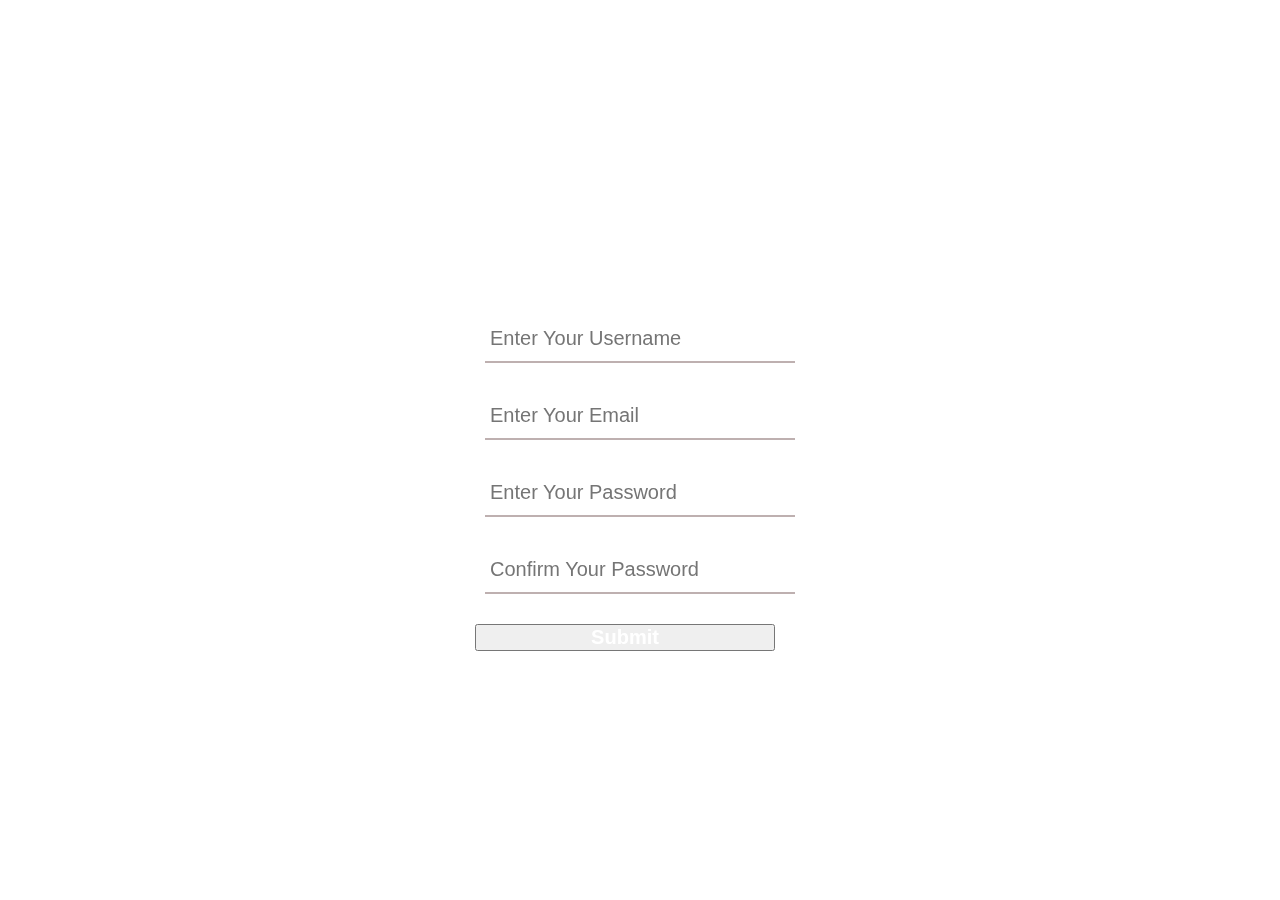
==== sign.html @ ab8b8c88 "new" ====
<!DOCTYPE html>
<html lang="en">
<head>
    <meta charset="UTF-8">
    <meta name="viewport" content="width=device-width, initial-scale=1.0">
    <title>Sign up Form</title>
    <link rel="stylesheet" href="style.css">
    <link href="https://cdn.jsdelivr.net/npm/bootstrap@5.0.2/dist/css/bootstrap.min.css" rel="stylesheet" integrity="sha384-EVSTQN3/azprG1Anm3QDgpJLIm9Nao0Yz1ztcQTwFspd3yD65VohhpuuCOmLASjC" crossorigin="anonymous">
    <script src="script.js"></script>
</head>
<body>
    <div class="container">
    <div class="form-box">
        <form action="" method="post" onsubmit=" return validation()" >
            <div id="message" class="alert alert-danger" style="display: none;">
               This is an error message
            </div>
           <h2>Sign Up</h2> 
           <div class="input-box">
            <input  type="text" id="name" name="Username" placeholder="Enter Your Username">
           </div>
           <div class="input-box">
            <input id="email" type="email" id="email" placeholder="Enter Your Email">
           </div>
           <div class="input-box">
            <input  id="password" type="password" name="Password" placeholder="Enter Your Password">
           </div>
           <div class="input-box">
            <input id="password2" type="password" name="cPassword" placeholder="Confirm Your Password">
           </div>
           <div class="btn" >
           <input  class="btn btn-primary"  type="submit">

           </div>
           
        </form>
    </div>
    </div>

   
</body>
</html>
---- style.css ----
*{
    margin: 0;
    padding: 0;
    box-sizing: border-box;
    
}
body {
    background-image: url('https://img.freepik.com/free-vector/realistic-background-futuristic-style_23-2149129125.jpg?size=626&ext=jpg&ga=GA1.1.1826414947.1705536000&semt=ais');
    background-position: center;
    background-size: cover;
    min-height: 100vh;
    width: 100%;
  }
.container{
    display: flex;
    justify-content: center;
    align-items: center;
    min-height: 100vh;


}
.form-box{
    position: relative;
    width: 400;
    height: 550;
    border: 2px solid rgba(225,255,2550.5,);
    border-radius: 20px;
    backdrop-filter: blur(10px);
    display: flex;
    justify-content: center;
    align-items: center;
}
.form-box h2{
    color: #fff;
    text-align: center;
    font-size: 32px;

}
.form-box .input-box{
    position: relative;
    color: #fff;
    margin: 30px;
    width:310px;
    border-bottom: 2px solid #beb0b0 ;
}
.form-box .input-box input{
    width: 100%;
    height: 45px;
    background: transparent;
    border: none;
    outline: none;
    padding: 0 20px 0 5px;
    color: #e4d3d3;
    font-size: 20px;
}
.input::placeholder{
    color: hsl(0, 67%, 99%);
}
.btn .btn-primary{
    width: 300px;
    font-weight: bold;
    margin-left: 20px;
    color: rgb(255, 255, 255);
    font-size: 20px;
       

}
    
    

.group{
    display: flex;
    justify-content: space-between;
}
.group span a{
    color: #ffffff;
    text-decoration: underline;
    position: relative;
    top: 20px;
    font-weight: 800;
}
.group a:focus{
    text-decoration: underline;
}
.alert .alert-danger{
    display: none;
    background-color: rgb(18, 185, 214);
}
#message{
    background-color: rgb(211, 93, 93);
    color: rgb(0, 0, 0);
    font-size: larger;
    border: red;
    border-radius: 10px;
}
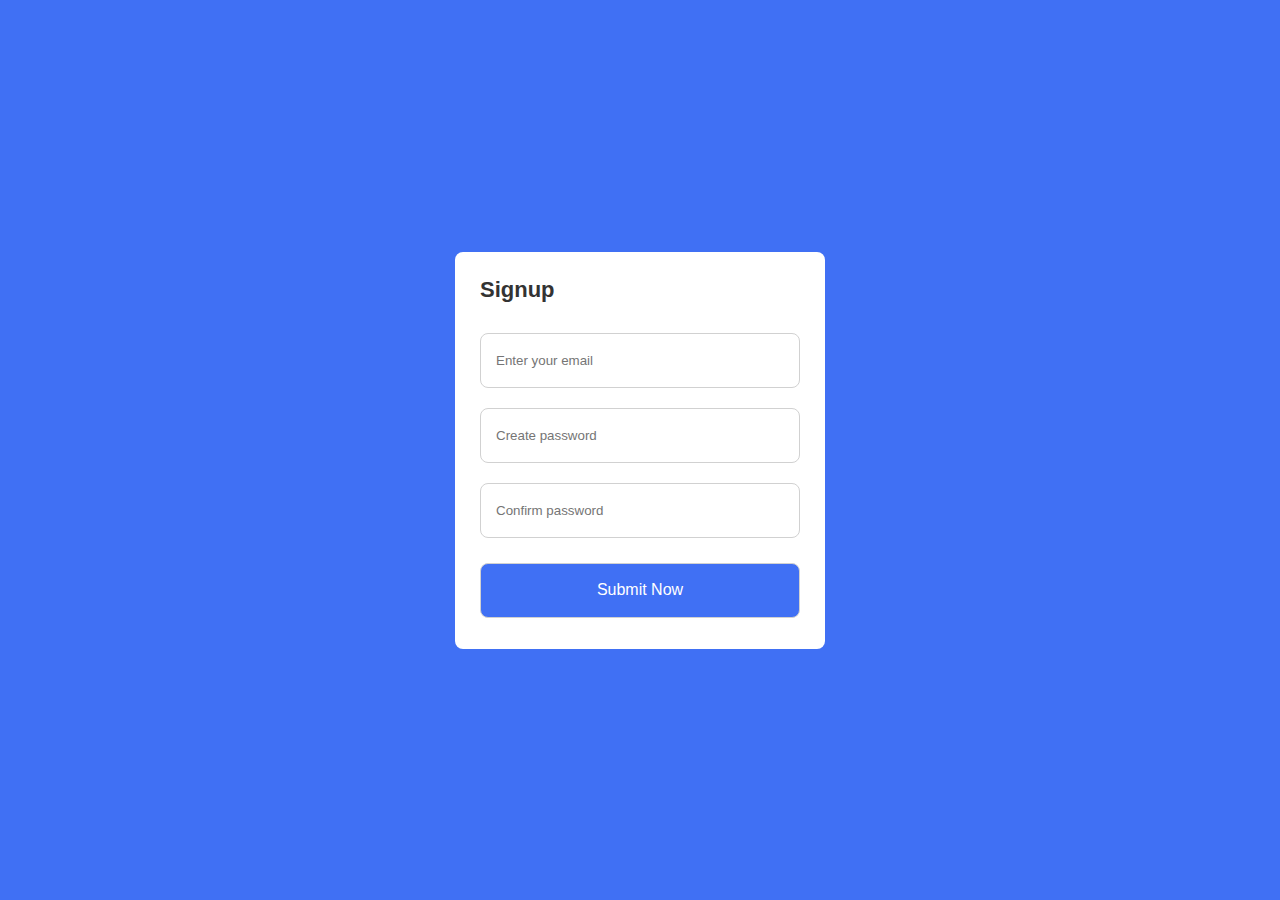
==== commit b46cc2f4: "new_version" ====
--- a/sign.html
+++ b/sign.html
@@ -1,42 +1,61 @@
 <!DOCTYPE html>
 <html lang="en">
-<head>
-    <meta charset="UTF-8">
-    <meta name="viewport" content="width=device-width, initial-scale=1.0">
-    <title>Sign up Form</title>
+  <head>
+    <meta charset="UTF-8" />
+    <meta http-equiv="X-UA-Compatible" content="IE=edge" />
+    <meta name="viewport" content="width=device-width, initial-scale=1.0" />
+    <title>Sign Up Form</title>
     <link rel="stylesheet" href="style.css">
-    <link href="https://cdn.jsdelivr.net/npm/bootstrap@5.0.2/dist/css/bootstrap.min.css" rel="stylesheet" integrity="sha384-EVSTQN3/azprG1Anm3QDgpJLIm9Nao0Yz1ztcQTwFspd3yD65VohhpuuCOmLASjC" crossorigin="anonymous">
-    <script src="script.js"></script>
-</head>
-<body>
+  </head>
+  <body>
     <div class="container">
-    <div class="form-box">
-        <form action="" method="post" onsubmit=" return validation()" >
-            <div id="message" class="alert alert-danger" style="display: none;">
-               This is an error message
-            </div>
-           <h2>Sign Up</h2> 
-           <div class="input-box">
-            <input  type="text" id="name" name="Username" placeholder="Enter Your Username">
-           </div>
-           <div class="input-box">
-            <input id="email" type="email" id="email" placeholder="Enter Your Email">
-           </div>
-           <div class="input-box">
-            <input  id="password" type="password" name="Password" placeholder="Enter Your Password">
-           </div>
-           <div class="input-box">
-            <input id="password2" type="password" name="cPassword" placeholder="Confirm Your Password">
-           </div>
-           <div class="btn" >
-           <input  class="btn btn-primary"  type="submit">
-
-           </div>
-           
-        </form>
-    </div>
-    </div>
-
-   
-</body>
+      <header>Signup</header>
+      <form action="sign.html">
+        <div class="field email-field">
+          <div class="input-field">
+            <input type="email" placeholder="Enter your email" class="email" />
+          </div>
+          <span class="error email-error">
+            <i class="bx bx-error-circle error-icon"></i>
+            <p class="error-text">Please enter a valid email</p>
+          </span>
+        </div>
+        <div class="field create-password">
+          <div class="input-field">
+            <input
+              type="password"
+              placeholder="Create password"
+              class="password"
+            />
+            <i class="bx bx-hide show-hide"></i>
+          </div>
+          <span class="error password-error">
+            <i class="bx bx-error-circle error-icon"></i>
+            <p class="error-text">
+              Please enter atleast 8 charatcer with number, symbol, small and
+              capital letter.
+            </p>
+          </span>
+        </div>
+        <div class="field confirm-password">
+          <div class="input-field">
+            <input
+              type="password"
+              placeholder="Confirm password"
+              class="cPassword"
+            />
+            <i class="bx bx-hide show-hide"></i>
+          </div>
+          <span class="error cPassword-error">
+            <i class="bx bx-error-circle error-icon"></i>
+            <p class="error-text">Password don't match</p>
+          </span>
+        </div>
+        <div class="input-field button">
+          <input type="submit" value="Submit Now" />
+        </div>
+      </form>
+    </div> 
+   <script src="script2.js"></script>
+  </body>
 </html>--- a/style.css
+++ b/style.css
@@ -1,95 +1,98 @@
-*{
-    margin: 0;
-    padding: 0;
-    box-sizing: border-box;
-    
+* {
+  margin: 0;
+  padding: 0;
+  box-sizing: border-box;
+  font-family: "Poppins", sans-serif;
 }
 body {
-    background-image: url('https://img.freepik.com/free-vector/realistic-background-futuristic-style_23-2149129125.jpg?size=626&ext=jpg&ga=GA1.1.1826414947.1705536000&semt=ais');
-    background-position: center;
-    background-size: cover;
-    min-height: 100vh;
-    width: 100%;
-  }
-.container{
-    display: flex;
-    justify-content: center;
-    align-items: center;
-    min-height: 100vh;
-
-
+  min-height: 100vh;
+  display: flex;
+  align-items: center;
+  justify-content: center;
+  background: #4070f4;
 }
-.form-box{
-    position: relative;
-    width: 400;
-    height: 550;
-    border: 2px solid rgba(225,255,2550.5,);
-    border-radius: 20px;
-    backdrop-filter: blur(10px);
-    display: flex;
-    justify-content: center;
-    align-items: center;
+.container {
+  position: relative;
+  max-width: 370px;
+  width: 100%;
+  padding: 25px;
+  border-radius: 8px;
+  background-color: #fff;
 }
-.form-box h2{
-    color: #fff;
-    text-align: center;
-    font-size: 32px;
-
+.container header {
+  font-size: 22px;
+  font-weight: 600;
+  color: #333;
 }
-.form-box .input-box{
-    position: relative;
-    color: #fff;
-    margin: 30px;
-    width:310px;
-    border-bottom: 2px solid #beb0b0 ;
+.container form {
+  margin-top: 30px;
 }
-.form-box .input-box input{
-    width: 100%;
-    height: 45px;
-    background: transparent;
-    border: none;
-    outline: none;
-    padding: 0 20px 0 5px;
-    color: #e4d3d3;
-    font-size: 20px;
+form .field {
+  margin-bottom: 20px;
 }
-.input::placeholder{
-    color: hsl(0, 67%, 99%);
+form .input-field {
+  position: relative;
+  height: 55px;
+  width: 100%;
 }
-.btn .btn-primary{
-    width: 300px;
-    font-weight: bold;
-    margin-left: 20px;
-    color: rgb(255, 255, 255);
-    font-size: 20px;
-       
-
+.input-field input {
+  height: 100%;
+  width: 100%;
+  outline: none;
+  border: none;
+  border-radius: 8px;
+  padding: 0 15px;
+  border: 1px solid #d1d1d1;
 }
-    
-    
-
-.group{
-    display: flex;
-    justify-content: space-between;
+.invalid input {
+  border-color: #d93025;
 }
-.group span a{
-    color: #ffffff;
-    text-decoration: underline;
-    position: relative;
-    top: 20px;
-    font-weight: 800;
+.input-field .show-hide {
+  position: absolute;
+  right: 13px;
+  top: 50%;
+  transform: translateY(-50%);
+  font-size: 18px;
+  color: #919191;
+  cursor: pointer;
+  padding: 3px;
 }
-.group a:focus{
-    text-decoration: underline;
+.field .error {
+  display: flex;
+  align-items: center;
+  margin-top: 6px;
+  color: #d93025;
+  font-size: 13px;
+  display: none;
 }
-.alert .alert-danger{
-    display: none;
-    background-color: rgb(18, 185, 214);
+.invalid .error {
+  display: flex;
 }
-#message{
-    background-color: rgb(211, 93, 93);
-    color: rgb(0, 0, 0);
-    font-size: larger;
-    border: red;
-    border-radius: 10px;
+.error .error-icon {
+  margin-right: 6px;
+  font-size: 15px;
 }
+.create-password .error {
+  align-items: flex-start;
+}
+.create-password .error-icon {
+  margin-top: 4px;
+}
+.button {
+  margin: 25px 0 6px;
+}
+.link{
+    margin-left: 8px;
+    margin-top: 10px;
+}
+.button input {
+  color: #fff;
+  font-size: 16px;
+  font-weight: 400;
+  background-color: #4070f4;
+  cursor: pointer;
+  transition: all 0.3s ease;
+}
+.button input:hover {
+  background-color: #0e4bf1;
+}